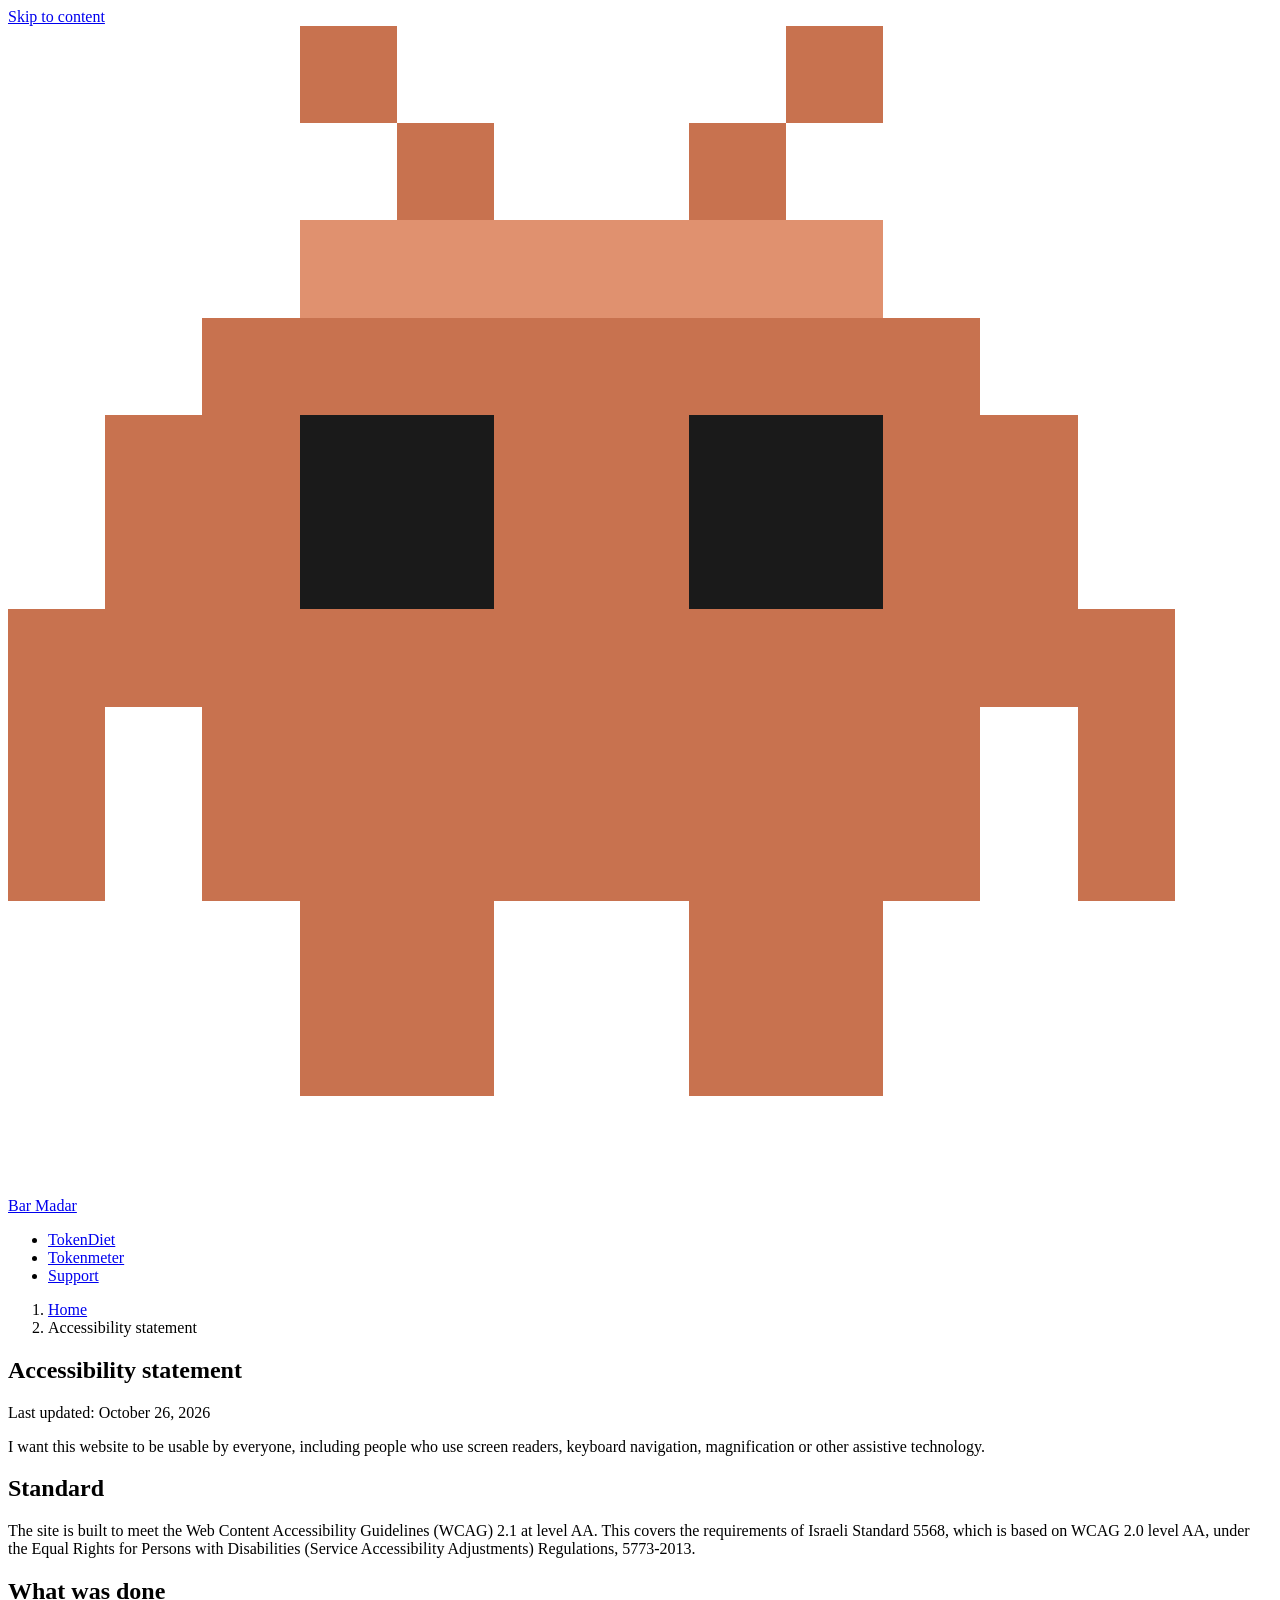
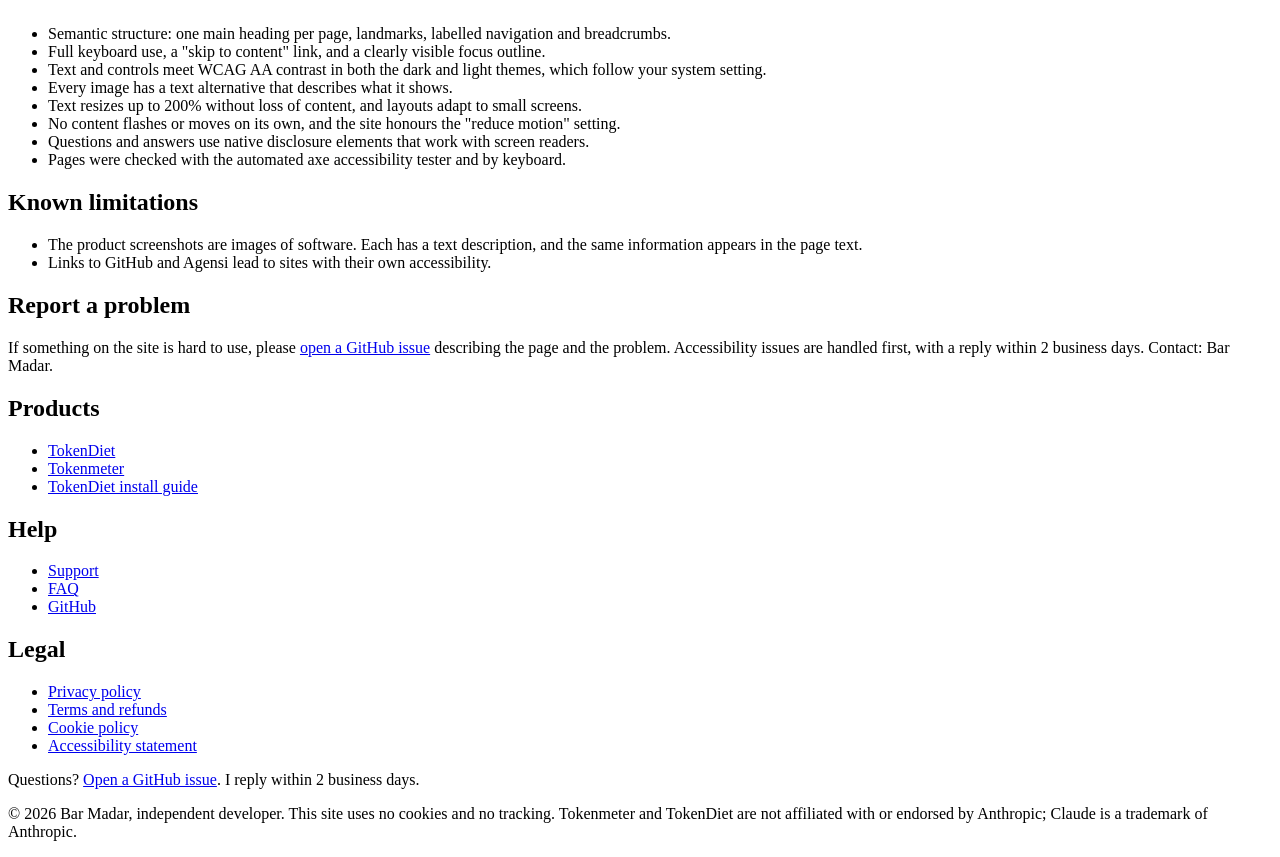
==== docs/accessibility/index.html @ dee0d517 "Website for Tokenmeter and TokenDiet Static site served from docs/ by GitHub Pages: home, product pa" ====
<!doctype html>
<html lang="en">
<head>
<meta charset="utf-8">
<meta name="viewport" content="width=device-width, initial-scale=1">
<title>Accessibility statement · Tokenmeter &amp; TokenDiet</title>
<meta name="description" content="How this website is built to be accessible: WCAG 2.1 AA, covering Israeli Standard 5568, what was done, known limitations and how to report a problem.">
<meta name="author" content="Bar Madar">
<link rel="canonical" href="https://bar-madar.github.io/accessibility/">
<meta name="color-scheme" content="dark light">
<meta name="theme-color" content="#121212" media="(prefers-color-scheme: dark)">
<meta name="theme-color" content="#faf9f7" media="(prefers-color-scheme: light)">
<meta property="og:type" content="website">
<meta property="og:site_name" content="Tokenmeter &amp; TokenDiet">
<meta property="og:title" content="Accessibility statement · Tokenmeter &amp; TokenDiet">
<meta property="og:description" content="How this website is built to be accessible: WCAG 2.1 AA, covering Israeli Standard 5568, what was done, known limitations and how to report a problem.">
<meta property="og:url" content="https://bar-madar.github.io/accessibility/">
<meta property="og:image" content="https://bar-madar.github.io/images/og-home.png">
<meta property="og:image:width" content="1200">
<meta property="og:image:height" content="630">
<meta property="og:image:alt" content="Accessibility statement · Tokenmeter &amp; TokenDiet">
<meta name="twitter:card" content="summary_large_image">
<meta name="twitter:title" content="Accessibility statement · Tokenmeter &amp; TokenDiet">
<meta name="twitter:description" content="How this website is built to be accessible: WCAG 2.1 AA, covering Israeli Standard 5568, what was done, known limitations and how to report a problem.">
<meta name="twitter:image" content="https://bar-madar.github.io/images/og-home.png">
<link rel="icon" href="/favicon.svg" type="image/svg+xml">
<link rel="apple-touch-icon" href="/apple-touch-icon.png">
<link rel="stylesheet" href="/assets/site.css">
<script src="/assets/site.js" defer></script>
<script type="application/ld+json">{"@context":"https://schema.org","@graph":[{"@type":"BreadcrumbList","itemListElement":[{"@type":"ListItem","position":1,"name":"Home","item":"https://bar-madar.github.io/"},{"@type":"ListItem","position":2,"name":"Accessibility statement","item":"https://bar-madar.github.io/accessibility/"}]}]}</script>
</head>
<body>
<a class="skip-link" href="#main">Skip to content</a>
<header class="site-header">
  <div class="wrap">
    <a class="brand" href="/" aria-label="Tokenmeter &amp; TokenDiet, home"><svg viewBox="0 0 13 12" shape-rendering="crispEdges" aria-hidden="true" focusable="false"><path fill="#c8724f" d="M3 0h1v1H3zM8 0h1v1H8zM4 1h1v1H4zM7 1h1v1H7zM3 2h6v1H3zM2 3h8v1H2zM1 4h2v2H1zM5 4h2v2H5zM9 4h2v2H9zM0 6h12v1H0zM0 7h1v2H0zM2 7h8v2H2zM11 7h1v2h-1zM3 9h2v2H3zM7 9h2v2H7z"/><path fill="#e0916f" d="M3 2h6v1H3z"/><path fill="#1a1a1a" d="M3 4h2v2H3zM7 4h2v2H7z"/></svg><span>Bar Madar</span></a>
    <nav class="site-nav" aria-label="Main">
      <ul><li><a href="/tokendiet/">TokenDiet</a></li><li><a href="/tokenmeter/">Tokenmeter</a></li><li><a href="/support/">Support</a></li></ul>
    </nav>
  </div>
</header>
<nav class="breadcrumbs wrap" aria-label="Breadcrumb"><ol><li><a href="/">Home</a></li><li><span aria-current="page">Accessibility statement</span></li></ol></nav>
<main id="main" tabindex="-1">
<div class="wrap"><article class="prose" aria-labelledby="legal-title"><h1 id="legal-title">Accessibility statement</h1><p class="updated">Last updated: <time datetime="2026-10-26">October 26, 2026</time></p>
<p>I want this website to be usable by everyone, including people who use screen readers, keyboard navigation, magnification or other assistive technology.</p>

<h2>Standard</h2>
<p>The site is built to meet the Web Content Accessibility Guidelines (WCAG) 2.1 at level AA. This covers the requirements of Israeli Standard 5568, which is based on WCAG 2.0 level AA, under the Equal Rights for Persons with Disabilities (Service Accessibility Adjustments) Regulations, 5773-2013.</p>

<h2>What was done</h2>
<ul>
  <li>Semantic structure: one main heading per page, landmarks, labelled navigation and breadcrumbs.</li>
  <li>Full keyboard use, a "skip to content" link, and a clearly visible focus outline.</li>
  <li>Text and controls meet WCAG AA contrast in both the dark and light themes, which follow your system setting.</li>
  <li>Every image has a text alternative that describes what it shows.</li>
  <li>Text resizes up to 200% without loss of content, and layouts adapt to small screens.</li>
  <li>No content flashes or moves on its own, and the site honours the "reduce motion" setting.</li>
  <li>Questions and answers use native disclosure elements that work with screen readers.</li>
  <li>Pages were checked with the automated axe accessibility tester and by keyboard.</li>
</ul>

<h2>Known limitations</h2>
<ul>
  <li>The product screenshots are images of software. Each has a text description, and the same information appears in the page text.</li>
  <li>Links to GitHub and Agensi lead to sites with their own accessibility.</li>
</ul>

<h2>Report a problem</h2>
<p>If something on the site is hard to use, please <a href="https://github.com/bar-madar/bar-madar.github.io/issues">open a GitHub issue</a> describing the page and the problem. Accessibility issues are handled first, with a reply within 2 business days. Contact: Bar Madar.</p></article></div>
</main>
<footer class="site-footer">
  <div class="wrap">
    <div class="footer-grid">
      <div>
        <h2>Products</h2>
        <ul>
          <li><a href="/tokendiet/">TokenDiet</a></li>
          <li><a href="/tokenmeter/">Tokenmeter</a></li>
          <li><a href="/tokendiet/thanks/">TokenDiet install guide</a></li>
        </ul>
      </div>
      <div>
        <h2>Help</h2>
        <ul>
          <li><a href="/support/">Support</a></li>
          <li><a href="/#faq">FAQ</a></li>
          <li><a href="https://github.com/bar-madar">GitHub</a></li>
        </ul>
      </div>
      <div>
        <h2>Legal</h2>
        <ul>
          <li><a href="/privacy/">Privacy policy</a></li>
          <li><a href="/terms/">Terms and refunds</a></li>
          <li><a href="/cookies/">Cookie policy</a></li>
          <li><a href="/accessibility/">Accessibility statement</a></li>
        </ul>
      </div>
    </div>
    <p>Questions? <a href="https://github.com/bar-madar/bar-madar.github.io/issues">Open a GitHub issue</a>. I reply within 2 business days.</p>
    <p class="fine">© 2026 Bar Madar, independent developer. This site uses no cookies and no tracking.
    Tokenmeter and TokenDiet are not affiliated with or endorsed by Anthropic; Claude is a trademark of Anthropic.</p>
  </div>
</footer>

<p id="copy-status" class="visually-hidden" role="status" aria-live="polite"></p>
</body>
</html>
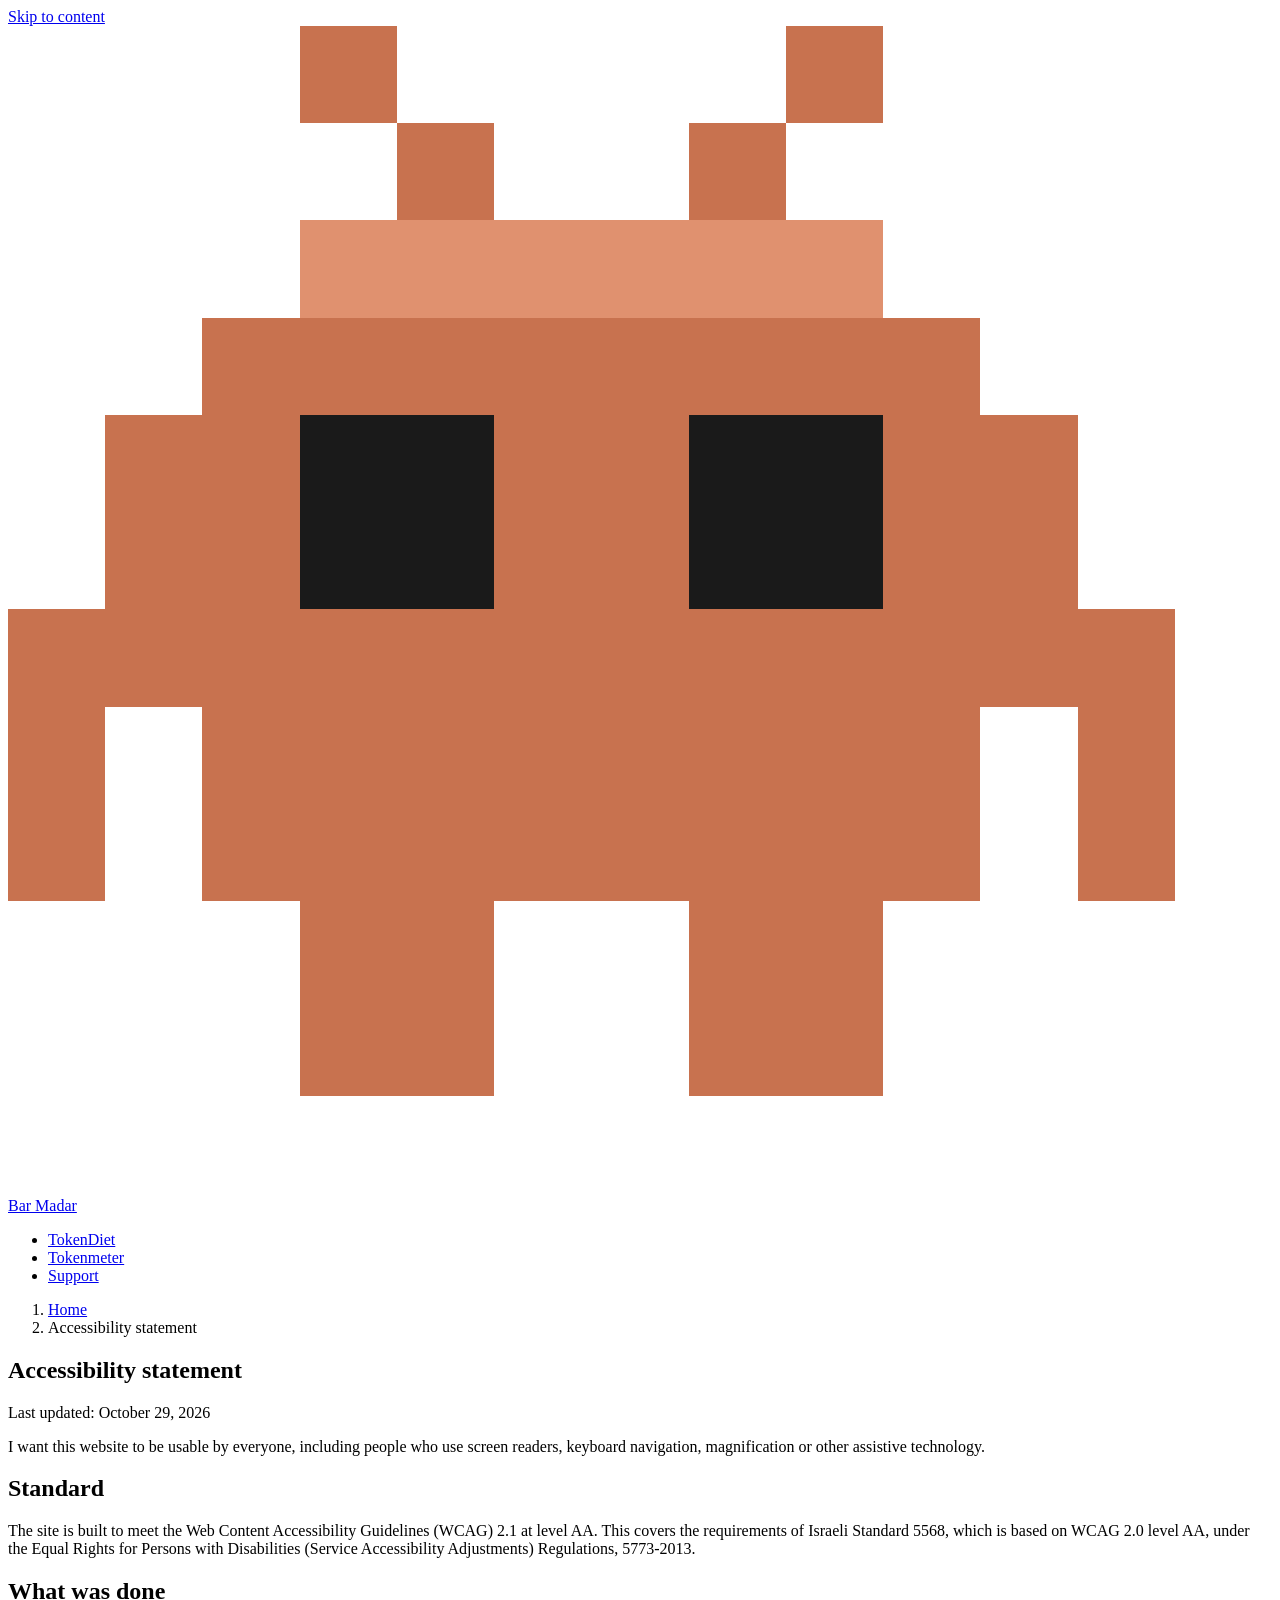
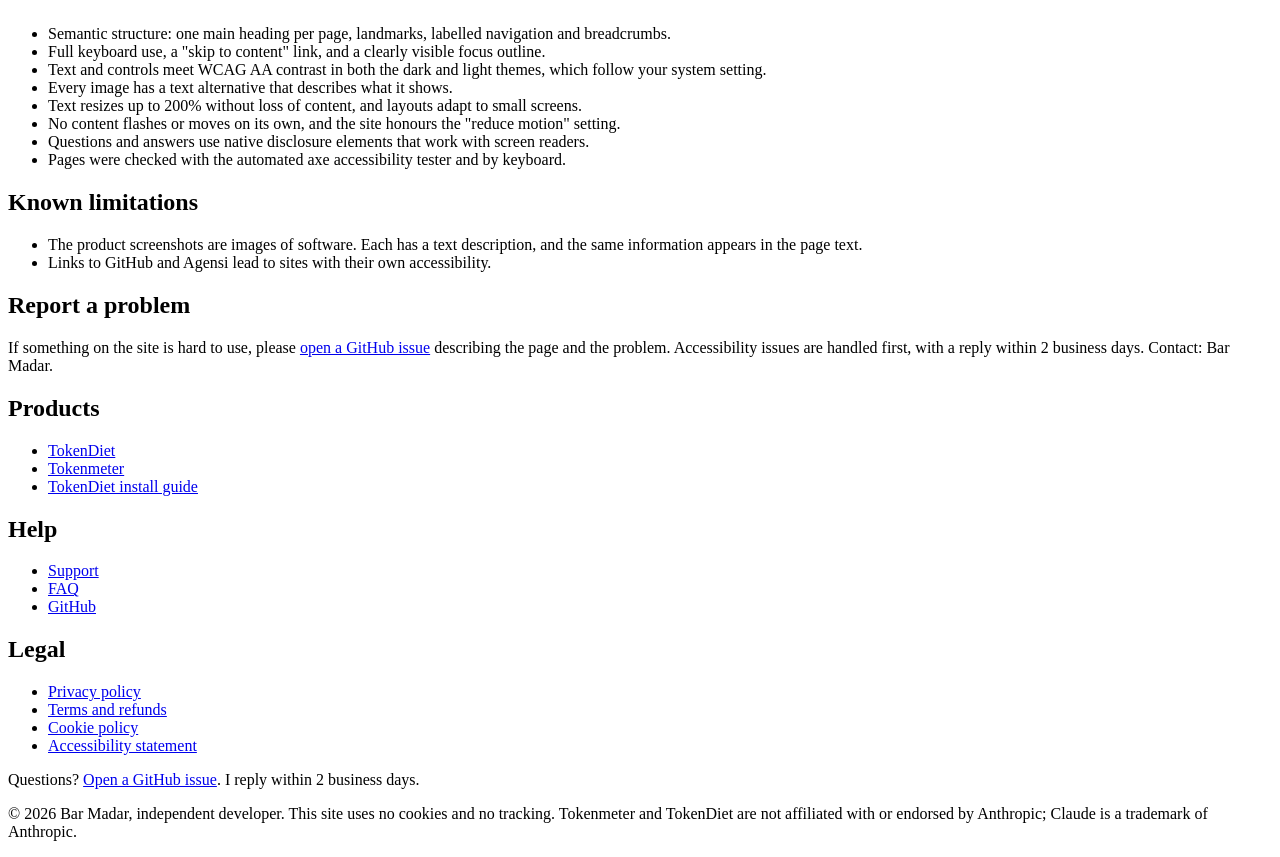
==== commit 2e37941c: "Design review fixes and Agensi details - Buttons name an action before launch ("Explore TokenDiet", " ====
--- a/docs/accessibility/index.html
+++ b/docs/accessibility/index.html
@@ -41,7 +41,7 @@
 </header>
 <nav class="breadcrumbs wrap" aria-label="Breadcrumb"><ol><li><a href="/">Home</a></li><li><span aria-current="page">Accessibility statement</span></li></ol></nav>
 <main id="main" tabindex="-1">
-<div class="wrap"><article class="prose" aria-labelledby="legal-title"><h1 id="legal-title">Accessibility statement</h1><p class="updated">Last updated: <time datetime="2026-10-26">October 26, 2026</time></p>
+<div class="wrap"><article class="prose" aria-labelledby="legal-title"><h1 id="legal-title">Accessibility statement</h1><p class="updated">Last updated: <time datetime="2026-10-29">October 29, 2026</time></p>
 <p>I want this website to be usable by everyone, including people who use screen readers, keyboard navigation, magnification or other assistive technology.</p>
 
 <h2>Standard</h2>
